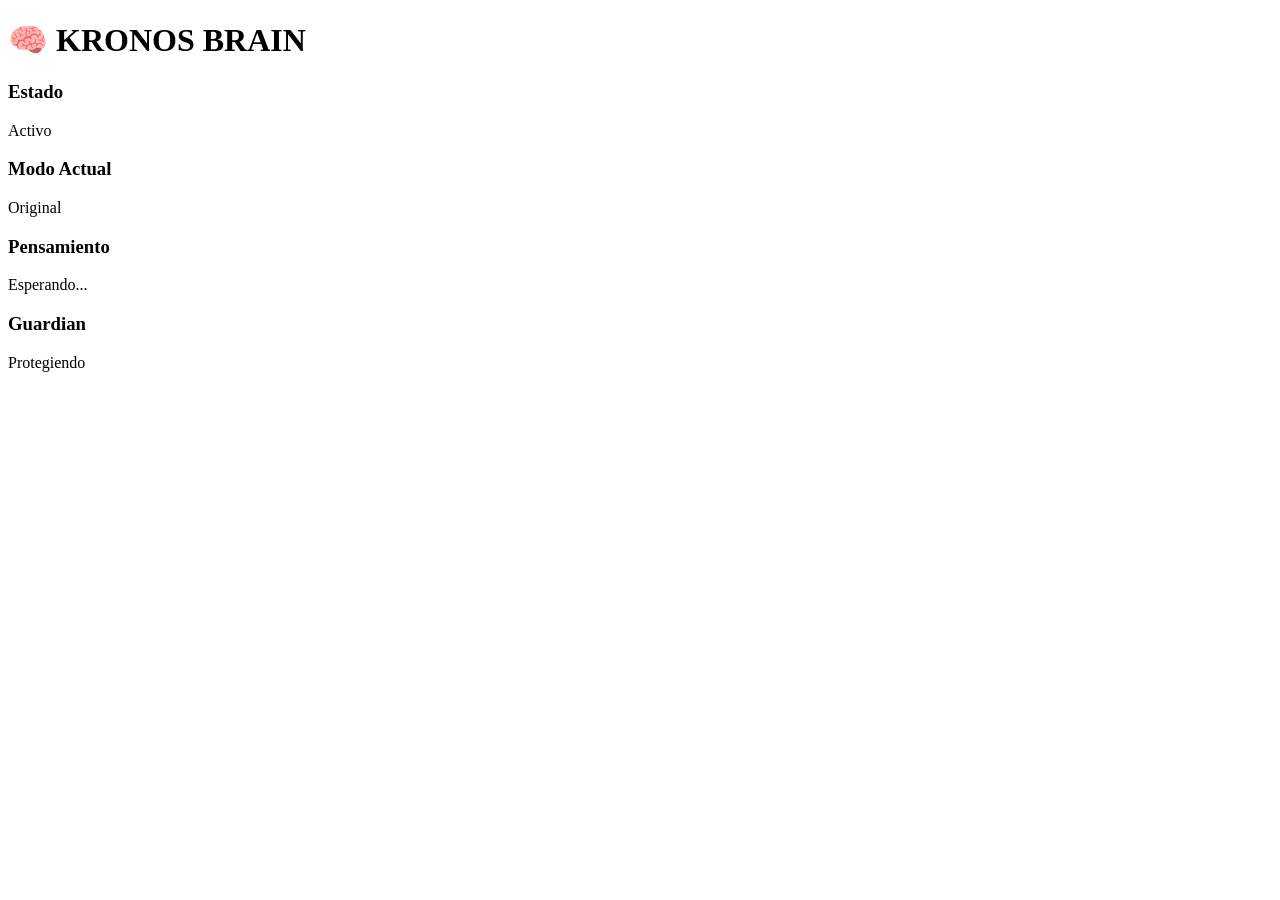
==== brain.html @ 8a66bc5d "Create brain.html" ====
<!DOCTYPE html>
<html>
<head>
<title>Kronos Brain</title>
<link rel="stylesheet" href="brain.css">
</head>

<body>

<h1>🧠 KRONOS BRAIN</h1>

<div class="panel">
<h3>Estado</h3>
<p id="estado">Activo</p>
</div>

<div class="panel">
<h3>Modo Actual</h3>
<p id="modo">Original</p>
</div>

<div class="panel">
<h3>Pensamiento</h3>
<p id="pensamiento">Esperando...</p>
</div>

<div class="panel">
<h3>Guardian</h3>
<p id="guardian">Protegiendo</p>
</div>

<script src="brain.js"></script>

</body>
</html>
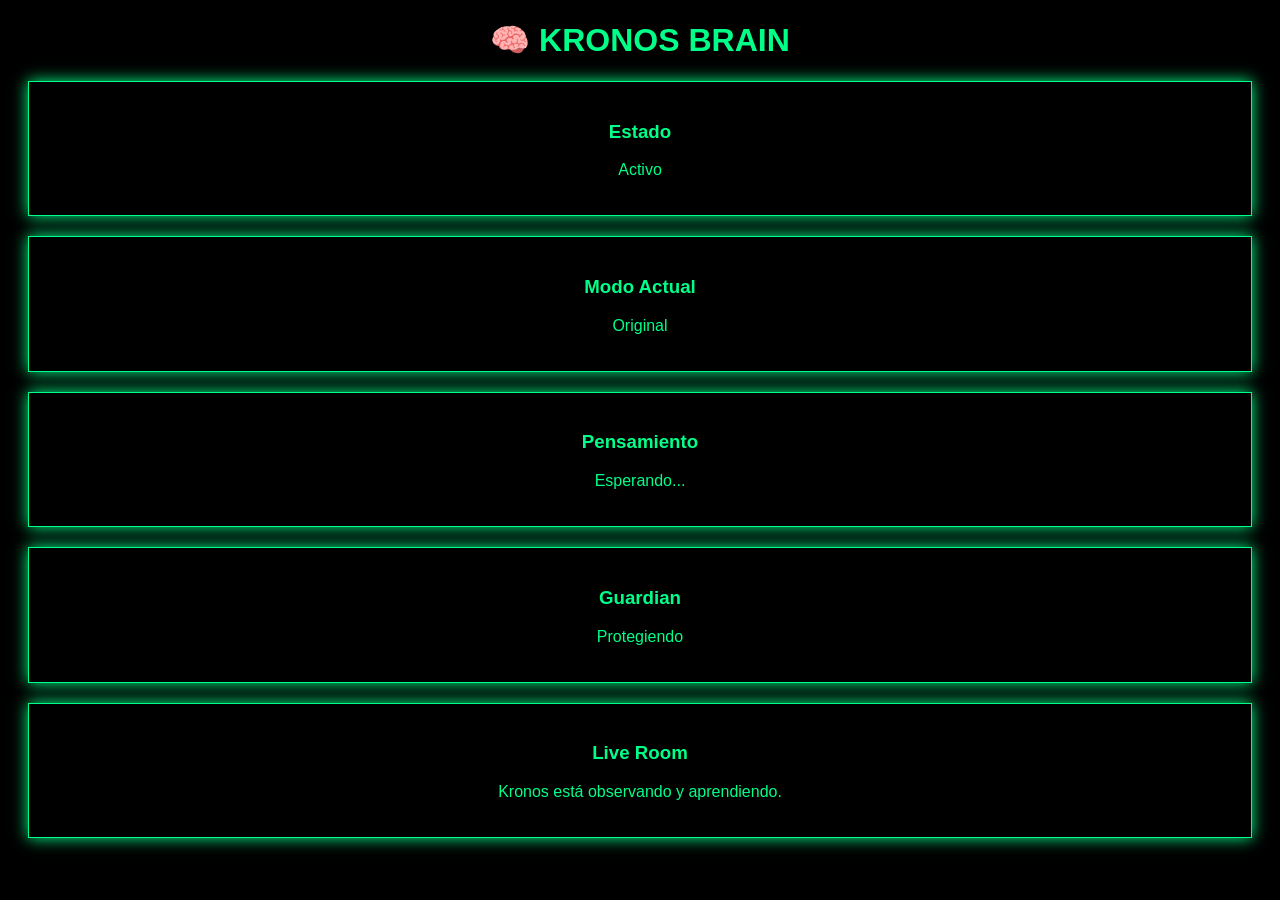
==== commit 55417524: "Update brain.html" ====
--- a/brain.html
+++ b/brain.html
@@ -33,3 +33,7 @@
 
 </body>
 </html>
+<div class="panel">
+<h3>Live Room</h3>
+<p>Kronos está observando y aprendiendo.</p>
+</div>
--- a/brain.css
+++ b/brain.css
@@ -0,0 +1,13 @@
+body{
+background:black;
+color:#00ff88;
+font-family:Arial;
+text-align:center;
+}
+
+.panel{
+border:1px solid #00ff88;
+margin:20px;
+padding:20px;
+box-shadow:0 0 15px #00ff88;
+}
